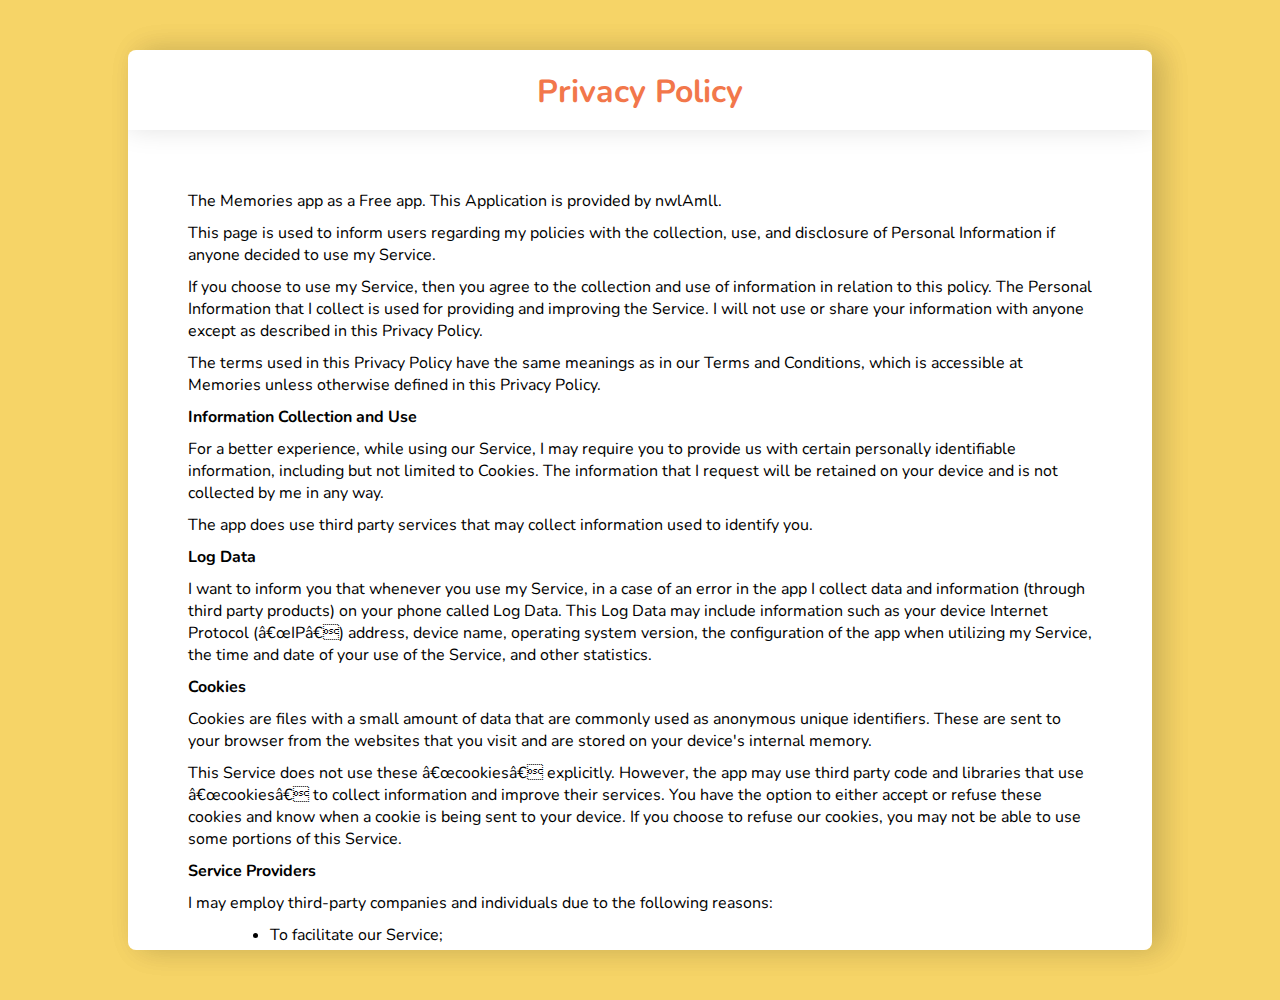
==== termsofuse.html @ a7ff7e0f "Create termsofuse.html" ====
<html>
  <head>
    <link rel="stylesheet" type="text/css" href="style.css">
  </head>
  <body>
    <div class="container">
      <div class="header">
        <h4>Privacy Policy</h4>
      </div>
      <div class="content">
<p>The Memories app as a Free app. This Application is provided by
                    nwlAmll.
                  </p> <p>This page is used to inform users regarding my policies with the collection, use, and disclosure
                    of Personal Information if anyone decided to use my Service.
                  </p> <p>If you choose to use my Service, then you agree to the collection and use of information in
                    relation to this policy. The Personal Information that I collect is used for providing and improving
                    the Service. I will not use or share your information with anyone except as described
                    in this Privacy Policy.
                  </p> <p>The terms used in this Privacy Policy have the same meanings as in our Terms and Conditions, which is
                    accessible at Memories unless otherwise defined in this Privacy Policy.
                  </p> <p><strong>Information Collection and Use</strong></p> <p>For a better experience, while using our Service, I may require you to provide us with certain
                    personally identifiable information, including but not limited to Cookies. The information that I request will be retained on your device and is not collected by me in any way.
                  </p> <p>The app does use third party services that may collect information used to identify you.</p> <div></ul></div> <p><strong>Log Data</strong></p> <p> I want to inform you that whenever you use my Service, in a case of
                    an error in the app I collect data and information (through third party products) on your phone
                    called Log Data. This Log Data may include information such as your device Internet Protocol (â€œIPâ€) address,
                    device name, operating system version, the configuration of the app when utilizing my Service,
                    the time and date of your use of the Service, and other statistics.
                  </p> <p><strong>Cookies</strong></p> <p>Cookies are files with a small amount of data that are commonly used as anonymous unique identifiers.
                    These are sent to your browser from the websites that you visit and are stored on your device's internal
                    memory.
                  </p> <p>This Service does not use these â€œcookiesâ€ explicitly. However, the app may use third party code and
                    libraries that use â€œcookiesâ€ to collect information and improve their services. You have the option to
                    either accept or refuse these cookies and know when a cookie is being sent to your device. If you choose
                    to refuse our cookies, you may not be able to use some portions of this Service.
                  </p> <p><strong>Service Providers</strong></p> <p> I may employ third-party companies and individuals due to the following reasons:</p> <ul><li>To facilitate our Service;</li> <li>To provide the Service on our behalf;</li> <li>To perform Service-related services; or</li> <li>To assist us in analyzing how our Service is used.</li></ul> <p> I want to inform users of this Service that these third parties have access to
                    your Personal Information. The reason is to perform the tasks assigned to them on our behalf. However,
                    they are obligated not to disclose or use the information for any other purpose.
                  </p> <p><strong>Security</strong></p> <p> I value your trust in providing us your Personal Information, thus we are striving
                    to use commercially acceptable means of protecting it. But remember that no method of transmission over
                    the internet, or method of electronic storage is 100% secure and reliable, and I cannot guarantee
                    its absolute security.
                  </p> <p><strong>Links to Other Sites</strong></p> <p>This Service may contain links to other sites. If you click on a third-party link, you will be directed
                    to that site. Note that these external sites are not operated by me. Therefore, I strongly
                    advise you to review the Privacy Policy of these websites. I have no control over
                    and assume no responsibility for the content, privacy policies, or practices of any third-party sites
                    or services.
					</p> <p><strong>Changes to This Privacy Policy</strong></p> <p> I may update our Privacy Policy from time to time. Thus, you are advised to review
                    this page periodically for any changes. I will notify you of any changes by posting
                    the new Privacy Policy on this page. These changes are effective immediately after they are posted on
                    this page.
                  </p> <p><strong>Contact Us</strong></p> <p>If you have any questions or suggestions about my Privacy Policy, do not hesitate to contact me.
  </p></div>
    </div>
  </body>
</html>
---- style.css ----
@import url('https://fonts.googleapis.com/css?family=Nunito:400,700&display=swap');

* {
  padding :0;
  margin: 0;
  font-family: 'Nunito', sans-serif;
}

body {
  background-color: #f6d467;
}

.container {
  background-color: white;
  max-width: 80%;
  height: 900px;
  margin: 50px auto;
  border-radius: 8px;
  overflow: scroll;
  box-shadow: 10px 0 30px rgba(0,0,0,0.1),10px 0 30px rgba(0,0,0,0.1);
}

.header {
  height: 80px;
  box-shadow: 0px -4px 30px rgba(0,0,0,0.15);
}

.header h4 {
  text-align: center;
  height: 100%;
  color: #F2774B;
  font-size: 2em;
  position: relative;
  top: 20px;
}

.content {
    overflow: scroll;
}

.content {
  padding: 50px;
}

.content p {
  text-align: left;
margin: 10px;
}

.content ul {
  margin-left: 10%;
}
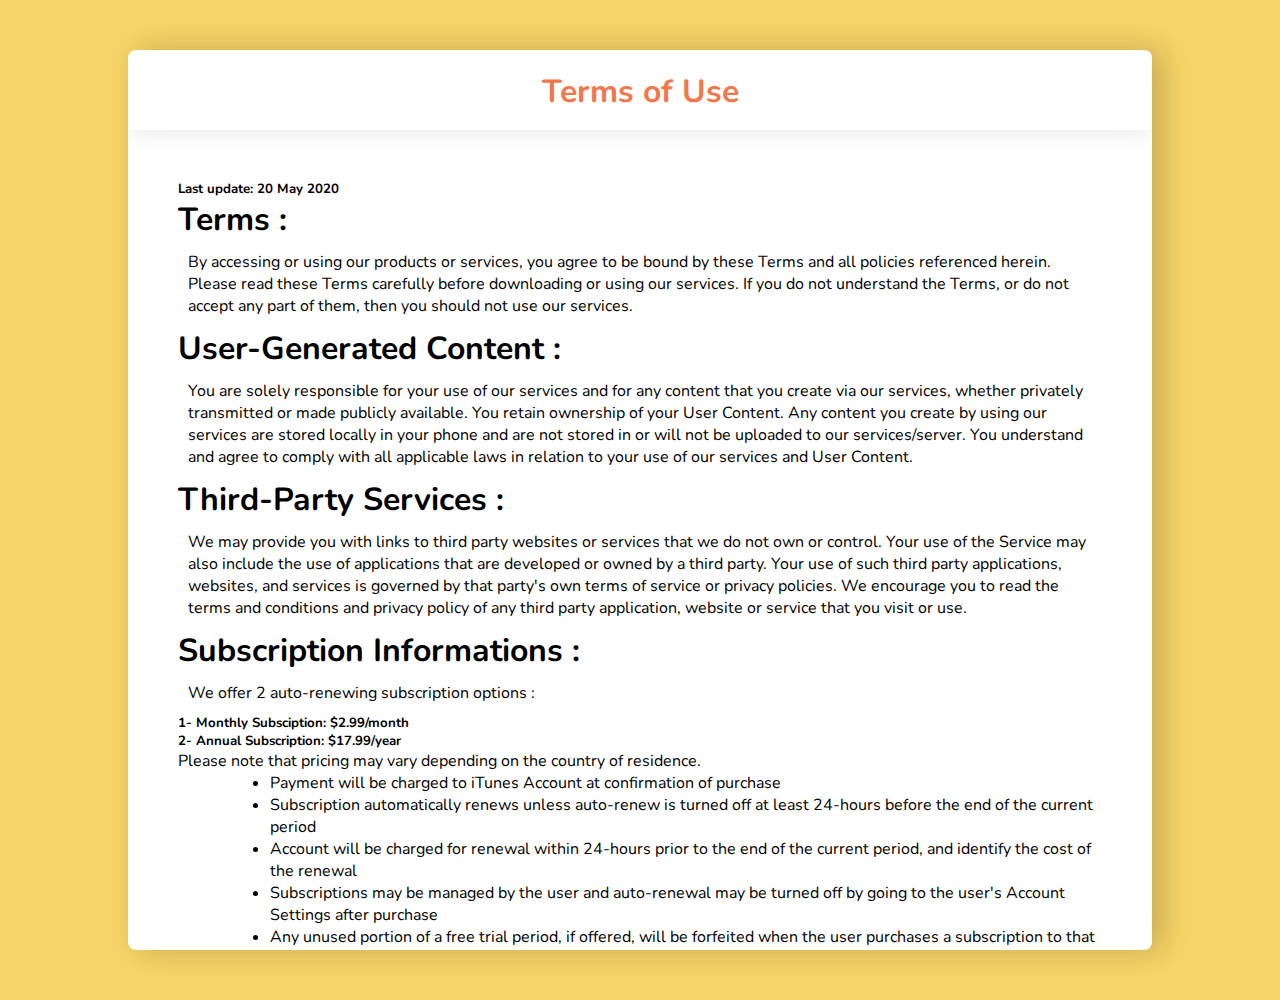
==== commit 18ab20f7: "Update termsofuse.html" ====
--- a/termsofuse.html
+++ b/termsofuse.html
@@ -5,51 +5,52 @@
   <body>
     <div class="container">
       <div class="header">
-        <h4>Privacy Policy</h4>
+        <h4>Terms of Use</h4>
       </div>
       <div class="content">
-<p>The Memories app as a Free app. This Application is provided by
-                    nwlAmll.
-                  </p> <p>This page is used to inform users regarding my policies with the collection, use, and disclosure
-                    of Personal Information if anyone decided to use my Service.
-                  </p> <p>If you choose to use my Service, then you agree to the collection and use of information in
-                    relation to this policy. The Personal Information that I collect is used for providing and improving
-                    the Service. I will not use or share your information with anyone except as described
-                    in this Privacy Policy.
-                  </p> <p>The terms used in this Privacy Policy have the same meanings as in our Terms and Conditions, which is
-                    accessible at Memories unless otherwise defined in this Privacy Policy.
-                  </p> <p><strong>Information Collection and Use</strong></p> <p>For a better experience, while using our Service, I may require you to provide us with certain
-                    personally identifiable information, including but not limited to Cookies. The information that I request will be retained on your device and is not collected by me in any way.
-                  </p> <p>The app does use third party services that may collect information used to identify you.</p> <div></ul></div> <p><strong>Log Data</strong></p> <p> I want to inform you that whenever you use my Service, in a case of
-                    an error in the app I collect data and information (through third party products) on your phone
-                    called Log Data. This Log Data may include information such as your device Internet Protocol (â€œIPâ€) address,
-                    device name, operating system version, the configuration of the app when utilizing my Service,
-                    the time and date of your use of the Service, and other statistics.
-                  </p> <p><strong>Cookies</strong></p> <p>Cookies are files with a small amount of data that are commonly used as anonymous unique identifiers.
-                    These are sent to your browser from the websites that you visit and are stored on your device's internal
-                    memory.
-                  </p> <p>This Service does not use these â€œcookiesâ€ explicitly. However, the app may use third party code and
-                    libraries that use â€œcookiesâ€ to collect information and improve their services. You have the option to
-                    either accept or refuse these cookies and know when a cookie is being sent to your device. If you choose
-                    to refuse our cookies, you may not be able to use some portions of this Service.
-                  </p> <p><strong>Service Providers</strong></p> <p> I may employ third-party companies and individuals due to the following reasons:</p> <ul><li>To facilitate our Service;</li> <li>To provide the Service on our behalf;</li> <li>To perform Service-related services; or</li> <li>To assist us in analyzing how our Service is used.</li></ul> <p> I want to inform users of this Service that these third parties have access to
-                    your Personal Information. The reason is to perform the tasks assigned to them on our behalf. However,
-                    they are obligated not to disclose or use the information for any other purpose.
-                  </p> <p><strong>Security</strong></p> <p> I value your trust in providing us your Personal Information, thus we are striving
-                    to use commercially acceptable means of protecting it. But remember that no method of transmission over
-                    the internet, or method of electronic storage is 100% secure and reliable, and I cannot guarantee
-                    its absolute security.
-                  </p> <p><strong>Links to Other Sites</strong></p> <p>This Service may contain links to other sites. If you click on a third-party link, you will be directed
-                    to that site. Note that these external sites are not operated by me. Therefore, I strongly
-                    advise you to review the Privacy Policy of these websites. I have no control over
-                    and assume no responsibility for the content, privacy policies, or practices of any third-party sites
-                    or services.
-					</p> <p><strong>Changes to This Privacy Policy</strong></p> <p> I may update our Privacy Policy from time to time. Thus, you are advised to review
-                    this page periodically for any changes. I will notify you of any changes by posting
-                    the new Privacy Policy on this page. These changes are effective immediately after they are posted on
-                    this page.
-                  </p> <p><strong>Contact Us</strong></p> <p>If you have any questions or suggestions about my Privacy Policy, do not hesitate to contact me.
-  </p></div>
+        <h5>Last update: 20 May 2020</h5>
+        <h1>Terms :</h1>
+    <p>
+      By accessing or using our products or services, you agree to be bound by these Terms and all policies referenced herein. Please read these Terms carefully before downloading or using our services. If you do not understand the Terms, or do not accept any part of them, then you should not use our services.
+    </p>
+
+<h1>User-Generated Content :</h1>
+    <p>
+You are solely responsible for your use of our services and for any content that you create via our services, whether privately transmitted or made publicly available. You retain ownership of your User Content.
+Any content you create by using our services are stored locally in your phone and are not stored in or will not be uploaded to our services/server.
+You understand and agree to comply with all applicable laws in relation to your use of our services and User Content.
+    </p>
+
+<h1>Third-Party Services :</h1>
+<p>
+  We may provide you with links to third party websites or services that we do not own or control. Your use of the Service may also include the use of applications that are developed or owned by a third party. Your use of such third party applications, websites, and services is governed by that party's own terms of service or privacy policies. We encourage you to read the terms and conditions and privacy policy of any third party application, website or service that you visit or use.
+  </p>
+
+    <h1>Subscription Informations :</h1>
+    <p>
+      We offer 2 auto-renewing subscription options :
+      </p><h5>1- Monthly Subsciption: $2.99/month</h5>
+      <h5>2- Annual Subscription: $17.99/year</h5>
+
+      Please note that pricing may vary depending on the country of residence.
+
+<ul>
+  <li>Payment will be charged to iTunes Account at confirmation of purchase</li>
+  <li>Subscription automatically renews unless auto-renew is turned off at least 24-hours before the end of the current period</li>
+  <li>Account will be charged for renewal within 24-hours prior to the end of the current period, and identify the cost of the renewal</li>
+  <li>Subscriptions may be managed by the user and auto-renewal may be turned off by going to the user's Account Settings after purchase</li>
+  <li>Any unused portion of a free trial period, if offered, will be forfeited when the user purchases a subscription to that publication, where applicable</li>
+</ul>
+    <p></p>
+
+<h1>Privacy policy :</h1>
+<p>
+  For information about how we collect and use information about users of the Service, please check out our <a href="pp.html">Privacy Policy</a>
+</p>
+
+<h1>Copyright :</h1>
+<p>We respects the intellectual property of others, and we ask our users to do the same. We will promptly process and investigate notices of alleged infringement and will take appropriate actions under the Digital Millennium Copyright Act ("DMCA") and other applicable intellectual property laws with respect to any alleged or actual infringement.
+If you discover any content on our services that you believe infringes your copyright, or discover any other infringement on your intellectual property rights, please report the infringement you alleged to us in writing including all informations we may need.</p>
     </div>
   </body>
 </html>
